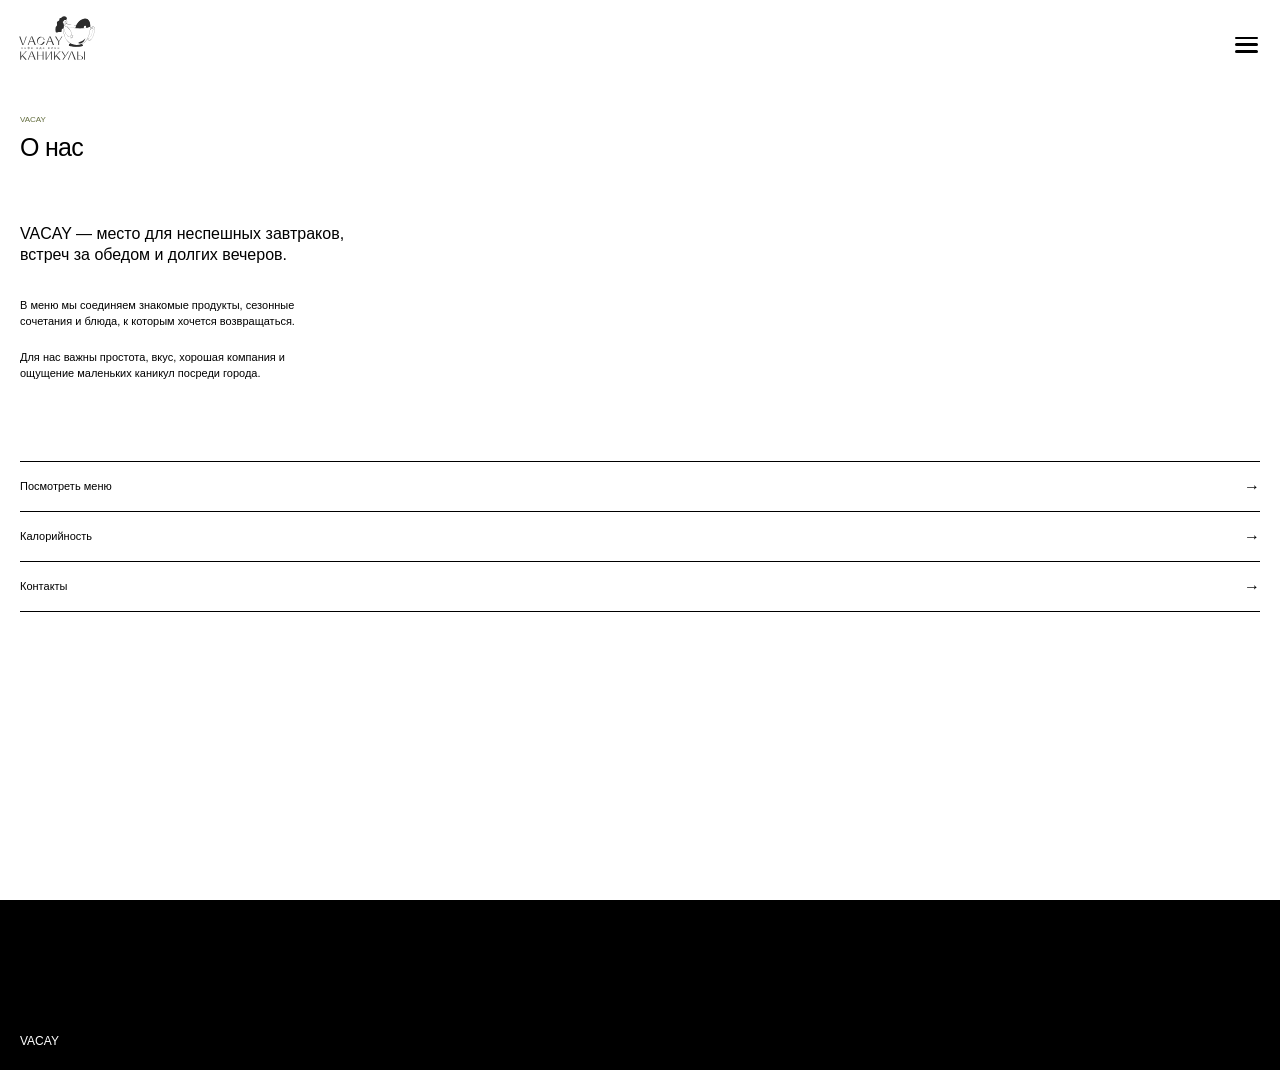
==== pages/about.html @ 0006154f "burger" ====
<!doctype html>
<html lang="ru">

<head>

  <meta charset="UTF-8">

  <meta
    name="viewport"
    content="width=device-width, initial-scale=1.0, viewport-fit=cover"
  >

  <title>VACAY — О нас</title>


  <link
    rel="preconnect"
    href="https://fonts.googleapis.com"
  >

  <link
    rel="preconnect"
    href="https://fonts.gstatic.com"
    crossorigin
  >

  <link rel="stylesheet" href="../assets/css/styles.css">

</head>


<body>


  <div class="site-shell info-page">


    <!-- HEADER -->

    <header class="header">

      <a
        class="logo"
        href="index.html"
        aria-label="VACAY"
      >

        <img
          class="logo-photo"
          src="../assets/logo/dark grey.svg"
          alt="VACAY"
        >

      </a>


      <button
        class="burger"
        type="button"
        aria-label="Открыть меню"
        aria-expanded="false"
      >

        <span></span>
        <span></span>
        <span></span>

      </button>

    </header>



    <!-- CONTENT -->

    <main class="info-content">


      <div class="info-hero">

        <p class="info-eyebrow">
          VACAY
        </p>

        <h1 class="info-title">
          О нас
        </h1>

      </div>



      <section class="about-section">

        <p class="about-lead">
          VACAY — место для неспешных завтраков,
          встреч за обедом и долгих вечеров.
        </p>

        <p class="about-text">
          В меню мы соединяем знакомые продукты,
          сезонные сочетания и блюда, к которым
          хочется возвращаться.
        </p>

        <p class="about-text">
          Для нас важны простота, вкус,
          хорошая компания и ощущение маленьких
          каникул посреди города.
        </p>

      </section>



      <section class="info-link-section">

        <a
          class="info-large-link"
          href="index.html"
        >
          Посмотреть меню
          <span>→</span>
        </a>

        <a
          class="info-large-link"
          href="nutrition.html"
        >
          Калорийность
          <span>→</span>
        </a>

        <a
          class="info-large-link"
          href="contacts.html"
        >
          Контакты
          <span>→</span>
        </a>

      </section>


    </main>



    <footer class="info-footer">

      <p class="info-footer-logo">
        VACAY
      </p>

    </footer>


  </div>



  <div class="mobile-menu" aria-hidden="true">

  <button
    class="mobile-menu-close"
    type="button"
    aria-label="Закрыть меню"
  >
    ×
  </button>

  <a href="../index.html">
    Меню
  </a>

  <a href="./nutrition.html">
    Калорийность
  </a>

  <a href="./about.html">
    О нас
  </a>

  <a href="./contacts.html">
    Контакты
  </a>

</div>


<script src="../assets/js/script.js?v=1"></script>


</body>

</html>
---- assets/css/styles.css ----
*,
*::before,
*::after {
  box-sizing: border-box;
}

html {
  width: 100%;
  min-height: 100%;
  background: #fff;
}

body {
  width: 100%;
  min-width: 100%;
  min-height: 100vh;

  margin: 0;
  padding: 0;

  background: #fff;

  overflow-x: hidden;
}
:root {
  --page-width: 100%;
  --black: #000;
  --white: #fff;
  --green: #626c3d;
  --red: #990000;
}

* { box-sizing: border-box; }

html { background: #fff; }

body {
  margin: 0;
  background: #fff;
  color: var(--black);
  font-family: "Montserrat", Arial, sans-serif;
}

button, a { -webkit-tap-highlight-color: transparent; }
button { font: inherit; }

.site-shell {
  width: 100%;
  min-height: 100vh;
  margin: 0;
  padding-top: 111px;
  background: var(--white);
  overflow: hidden;
}

.header {
  position: fixed;
  top: 0;
  left: 0;
  right: 0;
  z-index: 1000;

  width: 100%;
  height: 75px;

  display: flex;
  align-items: center;
  justify-content: space-between;

  padding: 0 18px 0 20px;
  background: #fff;

  overflow: hidden;
}

.logo {
  display: flex;
  align-items: center;
  flex-shrink: 0;
}

.logo-photo {
  display: block;
  width: 120px;
  height: auto;
  margin-left: -23px;

  pointer-events: none;
}

.burger {
  flex-shrink: 0;
}

.burger {
  width: 30px;
  height: 20px;
  margin-top: 14px;
  padding: 2px 3px;
  border: 0;
  background: transparent;
  display: flex;
  flex-direction: column;
  justify-content: space-between;
  cursor: pointer;
}

.burger span {
  display: block;
  width: 23px;
  height: 2.5px;
  border-radius: 50px;
  background: #000;
}

.categories {
  position: fixed;
  top: 75px;
  left: 20px;
  right: 20px;
  z-index: 999;

  width: auto;
  height: 36px;
  margin: 0;

  background: #fff;
  display: flex;
  align-items: flex-start;
  gap: 29px;
  overflow-x: auto;
  overflow-y: hidden;
  scrollbar-width: none;
  white-space: nowrap;
  scroll-snap-type: x proximity;
}
.categories::-webkit-scrollbar { display: none; }

.category {
  flex: 0 0 auto;
  padding: 7px 0 8px;
  border: 0;
  background: none;
  color: #000;
  font-size: 12px;
  line-height: 16.2px;
  cursor: pointer;
  scroll-snap-align: start;
}
.category.is-active { 
  color: var(--green); 
  font-weight: bold;
}

.menu-time {
  width: calc(100% - 40px);
  margin: 7px 20px 0;

  font-family: "Montserrat", sans-serif;
  font-size: 8px;
  line-height: 10px;
  font-weight: 400;

  color: #000;
  background: #fff;
}


.menu-content {
  width: 100%;
  padding: 7px 20px 50px 20px;
  background: #fff;
}

.dishes-list {
  gap: 30px;
display: flex;
flex-direction: column;
}
.dish-card {
  display: grid;
  grid-template-columns: 190px 1fr;
  gap: 23px;

  width: 100%;
  min-height: 147px;
}

.dish-photo-wrap {
  position: relative;

  width: 190px;
  height: 147px;

  overflow: hidden;
}

.dish-photo-wrap .dish-photo {
  position: absolute;

  width: 140%;
  height: 143%;

  max-width: none;

  left: -20%;
  top: -21.5%;

  object-fit: fill;
}

.dish-card:first-child .dish-photo-wrap .dish-photo {
  position: absolute;

  width: 140%;
  height: 143%;

  max-width: none;

  left: -20%;
  top: -21.5%;

  object-fit: fill;
}

.dish-info {
  position: relative;
  display: flex;
  flex-direction: column;

  min-width: 0;
  min-height: 149px;
  margin-top: -2px;
  padding-bottom: 7px;
}


.dish-title {
  margin: 0;
font-family: "Montserrat", sans-serif;
font-size: 9px;
line-height: 9.4px;
font-weight: 400;
letter-spacing: -2%;
}


.dish-description {
  margin: 3px 0 0;
font-family: "Montserrat", sans-serif;
font-size: 7px;
line-height: 10px;
font-weight: 400;
}

.dish-price {
  margin: 8px 0 0;

  font-family: "Montserrat", sans-serif;
  font-size: 9.674px;
  line-height: 10px;
  font-weight: 500;
  letter-spacing: -0.1935px;
  color: #000;
}

.dish-weight {
  position: absolute;
  left: 0;
  bottom: -1px;
  margin: 0;

  font-family: "Montserrat", sans-serif;
  font-size: 6.286px;
  line-height: 6.979px;
  font-weight: 400;
  color: #000;
  white-space: nowrap;
}

.dish-note {
  margin: 6px 0 0;

  font-family: "Montserrat", sans-serif;
  font-size: 8px;
  line-height: 10px;
  font-weight: 400;

  color: #000;
}

.nutrition {
  display: grid;
grid-template-columns: repeat(4, 1fr);
width: 126px;
margin-left: -9px;
margin-top: auto;
margin-bottom: 7px;
}


.nutrition-item {
  display: flex;
  flex-direction: column;
  align-items: center;

  gap: 3px;
}


.nutrition-label,
.nutrition-value {
  font-family: "Montserrat", sans-serif;
  font-size: 6.29px;
  line-height: 7px;
  font-weight: 400;
}

/*.footer {
  min-height: 549px;
  background: #000;
  color: #fff;
  display: flex;
  align-items: flex-start;
  justify-content: center;
}*/

.footer-inner {
  width: 249px;
  padding-top: 307px;
  text-align: center;
}

.footer-title {
  margin: 0;
  font-family: "Unbounded", sans-serif;
  font-size: 12px;
  line-height: 18px;
  font-weight: 400;
}

.socials {
  margin-top: 19px;
  display: flex;
  justify-content: space-between;
  align-items: center;
}

.socials a {
  width: 35px;
  height: 35px;
  border: 1px solid rgba(255,255,255,.8);
  border-radius: 50%;
  display: grid;
  place-items: center;
  color: #fff;
  text-decoration: none;
  font-family: "Unbounded", sans-serif;
  font-size: 7px;
}

.contact-button {
  width: 163px;
  height: 41px;
  margin: 46px auto 0;
  border-radius: 100px;
  display: grid;
  place-items: center;
  background: var(--red);
  color: #fff;
  text-decoration: none;
  font-family: "Unbounded", sans-serif;
  font-size: 12px;
  line-height: 18px;
  font-weight: 700;
}

.mobile-menu {
  position: fixed;
  inset: 0;
  z-index: 4000;
  padding: 100px 30px 30px;
  background: #000;
  color: #fff;
  transform: translateX(100%);
  transition: transform .25s ease;
  display: flex;
  flex-direction: column;
  gap: 24px;
}

.mobile-menu.is-open { transform: translateX(0); }
.mobile-menu a {
  color: #fff;
  text-decoration: none;
  font-size: 15px;
  line-height: 0px;
}

.dish-photo {
  cursor: zoom-in;
}

.image-modal {
  position: fixed;
  inset: 0;
  z-index: 5000;

  display: flex;
  align-items: center;
  justify-content: center;

  padding: 30px 20px;

  background: rgba(0, 0, 0, 0.5);

  opacity: 0;
  visibility: hidden;
  pointer-events: none;

  transition:
    opacity 0.2s ease,
    visibility 0.2s ease;
}

.image-modal.is-open {
  opacity: 1;
  visibility: visible;
  pointer-events: auto;
}

.image-modal-photo-wrap {
  position: relative;

  width: min(90vw, 500px);

  aspect-ratio: 190 / 147;

  overflow: hidden;
}

.image-modal-photo {
  position: absolute;
  max-width: none;

  object-fit: fill;
  width: 140%;
  height: 143%;

  left: -20%;
  top: -21.5%;
}

.image-modal.is-open .image-modal-photo {
  transform: scale(1);
}

.mobile-menu-close,
.image-modal-close {
  position: absolute;

  right: 22px;
  top: 20px;

  border: 0;
  padding: 0;

  background: none;

  color: #fff;

  font-size: 34px;
  line-height: 1;

  cursor: pointer;
}

.image-modal-close {
  z-index: 2;
  right: 12px;
  top: 160px;

}

.section-error { margin: 0; font-size: 12px; }

.allergy-note {
  margin: 30px 0 20px;

  font-family: "Montserrat", sans-serif;
  font-size: 10px;
  line-height: 12px;
  font-weight: 400;

  color: #000;
}

.mobile-menu a[aria-current="page"] {
  color: #777;
  opacity: 1;
  pointer-events: none;
}

/* ========================================
   ОБЩИЕ СТИЛИ СТРАНИЦ
   О НАС / КОНТАКТЫ
======================================== */


.info-page {
  width: 100%;
  min-height: 100vh;

  padding-top: 75px;

  background: #fff;
}


/*
  Не даём SVG логотипа
  перекрывать элементы ниже header
*/

.info-page .header {
  overflow: hidden;
}


.info-page .logo-photo {
  pointer-events: none;
}



/* ========================================
   CONTENT
======================================== */

.info-content {
  width: 100%;

  min-height: calc(100vh - 75px);

  padding:
    40px
    20px
    80px;

  background: #fff;
}



/* ========================================
   HERO
======================================== */

.info-hero {
  margin-bottom: 60px;
}


.info-eyebrow {
  margin:
    0
    0
    7px;

  font-family:
    "Montserrat",
    sans-serif;

  font-size: 8px;

  line-height: 10px;

  font-weight: 400;

  color: #626c3d;

  text-transform: uppercase;
}


.info-title {
  margin: 0;

  font-family:
    "Unbounded",
    sans-serif;

  font-size: 25px;

  line-height: 31px;

  font-weight: 400;

  letter-spacing: -0.7px;

  color: #000;
}



/* ========================================
   ABOUT
======================================== */

.about-section {
  max-width: 335px;

  margin-bottom: 80px;
}


.about-lead {
  margin:
    0
    0
    32px;

  font-family:
    "Montserrat",
    sans-serif;

  font-size: 16px;

  line-height: 21px;

  font-weight: 400;

  color: #000;
}


.about-text {
  margin:
    0
    0
    20px;

  max-width: 300px;

  font-family:
    "Montserrat",
    sans-serif;

  font-size: 11px;

  line-height: 16px;

  font-weight: 400;

  color: #000;
}



/* ========================================
   ССЫЛКИ
======================================== */

.info-link-section {
  width: 100%;

  border-top:
    1px
    solid
    #000;
}


.info-large-link {
  width: 100%;

  min-height: 50px;

  display: flex;

  align-items: center;

  justify-content: space-between;

  border-bottom:
    1px
    solid
    #000;

  color: #000;

  text-decoration: none;

  font-family:
    "Montserrat",
    sans-serif;

  font-size: 11px;

  line-height: 15px;

  font-weight: 400;
}


.info-large-link span {
  font-size: 16px;

  line-height: 1;
}



/* ========================================
   CONTACTS
======================================== */

.contacts-list {
  width: 100%;

  margin-bottom: 80px;

  border-top:
    1px
    solid
    #000;
}


.contact-item {
  display: grid;

  grid-template-columns:
    36%
    64%;

  width: 100%;

  padding:
    17px
    0;

  border-bottom:
    1px
    solid
    #000;
}


.contact-label {
  margin: 0;

  padding-right: 10px;

  font-family:
    "Montserrat",
    sans-serif;

  font-size: 8px;

  line-height: 12px;

  font-weight: 400;

  color: #777;
}


.contact-value {
  margin: 0;

  font-family:
    "Montserrat",
    sans-serif;

  font-size: 11px;

  line-height: 15px;

  font-weight: 400;

  color: #000;
}


.contact-link {
  text-decoration: none;
}


.social-links {
  display: flex;

  flex-direction: column;

  align-items: flex-start;

  gap: 7px;
}


.social-links a {
  color: #000;

  text-decoration: none;

  font-family:
    "Montserrat",
    sans-serif;

  font-size: 11px;

  line-height: 15px;

  font-weight: 400;
}



/* ========================================
   FOOTER
======================================== */

.info-footer {
  width: 100%;

  min-height: 170px;

  display: flex;

  align-items: flex-end;

  padding:
    20px;

  background: #000;
}


.info-footer-logo {
  margin: 0;

  font-family:
    "Unbounded",
    sans-serif;

  font-size: 12px;

  line-height: 18px;

  font-weight: 400;

  color: #fff;
}



/* ========================================
   MOBILE
======================================== */

@media (max-width: 359px) {

  .info-content {
    padding-left: 15px;
    padding-right: 15px;
  }


  .info-title {
    font-size: 22px;

    line-height: 28px;
  }

}

/* Страница КБЖУ — отдельные стили поверх основного styles.css */

.nutrition-page {
  padding-top: 75px;
}

.nutrition-page .header {
  overflow: hidden;
}

.nutrition-page .logo-photo {
  pointer-events: none;
}

.nutrition-content {
  width: 100%;
  padding: 34px 20px 60px;
  background: #fff;
}

.nutrition-page__title {
  margin: 0 0 14px;
  font-family: "Montserrat", sans-serif;
  font-size: 11px;
  line-height: 14px;
  font-weight: 600;
  color: #000;
}

.nutrition-table {
  width: 100%;
  color: #000;
}

.nutrition-table__header,
.nutrition-table__row {
  display: grid;
  grid-template-columns: 43.3% repeat(5, 11.34%);
  width: 100%;
}

.nutrition-table__header {
  min-height: 12px;
  align-items: center;
  background: rgb(148 158 107 / 55%);
  border-bottom: 1px solid #000;
  font-family: "Montserrat", sans-serif;
  font-size: 6.3px;
  line-height: 7px;
  font-weight: 400;
  text-align: center;
}

.nutrition-table__header > div,
.nutrition-table__row > div {
  min-width: 0;
  height: 100%;
  padding: 3px 2px;
  border-right: 1px solid rgba(0, 0, 0, 0.32);
}

.nutrition-table__header > div:last-child,
.nutrition-table__row > div:last-child {
  border-right: 0;
}

.nutrition-section {
  margin: 0;
}

.nutrition-section__title {
  margin: 0;
  padding: 7px 0 4px;
  border-bottom: 1px solid #000;
  font-family: "Montserrat", sans-serif;
  font-size: 6.3px;
  line-height: 7px;
  font-weight: 700;
  color: #000;
}

.nutrition-section__title:empty {
  display: none;
}

.nutrition-table__body {
  width: 100%;
}

.nutrition-table__row {
  min-height: 14px;
  align-items: stretch;
  border-bottom: 1px solid rgba(0, 0, 0, 0.45);
  font-family: "Montserrat", sans-serif;
  font-size: 6.3px;
  line-height: 7.2px;
  font-weight: 400;
  text-align: center;
}

.nutrition-table__row > div {
  display: flex;
  align-items: center;
  justify-content: center;
}

.nutrition-table__row .nutrition-table__name {
  justify-content: flex-start;
  text-align: left;
  overflow-wrap: anywhere;
}


@media (max-width: 359px) {
  .nutrition-content {
    padding-left: 15px;
    padding-right: 15px;
  }

  .nutrition-table__header,
  .nutrition-table__row {
    grid-template-columns: 41% repeat(5, 11.8%);
  }

  .nutrition-table__row,
  .nutrition-table__header,
  .nutrition-section__title {
    font-size: 6px;
  }
}
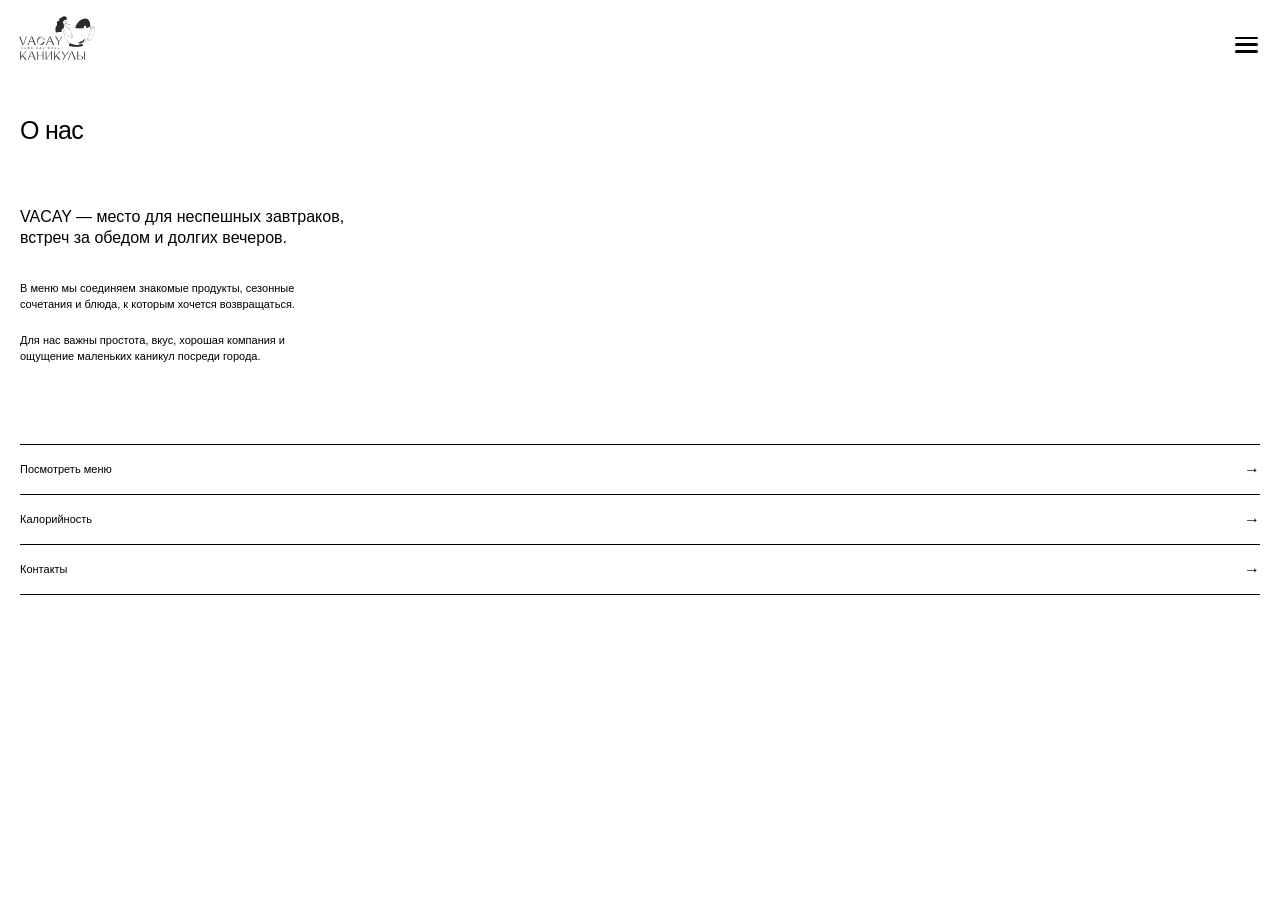
==== commit 083dd07f: "contacts" ====
--- a/pages/about.html
+++ b/pages/about.html
@@ -41,7 +41,7 @@
 
       <a
         class="logo"
-        href="index.html"
+        href="../index.html"
         aria-label="VACAY"
       >
 
@@ -78,10 +78,6 @@
 
       <div class="info-hero">
 
-        <p class="info-eyebrow">
-          VACAY
-        </p>
-
         <h1 class="info-title">
           О нас
         </h1>
@@ -117,7 +113,7 @@
 
         <a
           class="info-large-link"
-          href="index.html"
+          href="../index.html"
         >
           Посмотреть меню
           <span>→</span>
@@ -143,16 +139,6 @@
 
 
     </main>
-
-
-
-    <footer class="info-footer">
-
-      <p class="info-footer-logo">
-        VACAY
-      </p>
-
-    </footer>
 
 
   </div>
--- a/assets/css/styles.css
+++ b/assets/css/styles.css
@@ -1,3 +1,10 @@
+:root {
+  --black: #000;
+  --white: #fff;
+  --green: #626c3d;
+  --red: #990000;
+}
+
 *,
 *::before,
 *::after {
@@ -7,7 +14,7 @@
 html {
   width: 100%;
   min-height: 100%;
-  background: #fff;
+  background: var(--white);
 }
 
 body {
@@ -18,46 +25,42 @@
   margin: 0;
   padding: 0;
 
-  background: #fff;
+  background: var(--white);
+  color: var(--black);
+
+  font-family: "Montserrat", Arial, sans-serif;
 
   overflow-x: hidden;
 }
-:root {
-  --page-width: 100%;
-  --black: #000;
-  --white: #fff;
-  --green: #626c3d;
-  --red: #990000;
-}
-
-* { box-sizing: border-box; }
-
-html { background: #fff; }
-
-body {
-  margin: 0;
-  background: #fff;
-  color: var(--black);
-  font-family: "Montserrat", Arial, sans-serif;
-}
-
-button, a { -webkit-tap-highlight-color: transparent; }
-button { font: inherit; }
+
+button,
+a {
+  -webkit-tap-highlight-color: transparent;
+}
+
+button {
+  font: inherit;
+}
 
 .site-shell {
   width: 100%;
   min-height: 100vh;
+
   margin: 0;
   padding-top: 111px;
+
   background: var(--white);
+
   overflow: hidden;
 }
 
 .header {
   position: fixed;
+
   top: 0;
   left: 0;
   right: 0;
+
   z-index: 1000;
 
   width: 100%;
@@ -68,7 +71,8 @@
   justify-content: space-between;
 
   padding: 0 18px 0 20px;
-  background: #fff;
+
+  background: var(--white);
 
   overflow: hidden;
 }
@@ -76,84 +80,114 @@
 .logo {
   display: flex;
   align-items: center;
+
   flex-shrink: 0;
 }
 
 .logo-photo {
   display: block;
+
   width: 120px;
   height: auto;
+
   margin-left: -23px;
 
   pointer-events: none;
-}
-
-.burger {
-  flex-shrink: 0;
 }
 
 .burger {
   width: 30px;
   height: 20px;
+
   margin-top: 14px;
   padding: 2px 3px;
+
   border: 0;
+
   background: transparent;
+
   display: flex;
   flex-direction: column;
   justify-content: space-between;
+
+  flex-shrink: 0;
+
   cursor: pointer;
 }
 
 .burger span {
   display: block;
+
   width: 23px;
   height: 2.5px;
+
   border-radius: 50px;
-  background: #000;
+
+  background: var(--black);
 }
 
 .categories {
   position: fixed;
+
   top: 75px;
   left: 20px;
   right: 20px;
+
   z-index: 999;
 
   width: auto;
   height: 36px;
-  margin: 0;
-
-  background: #fff;
+
+  margin: 0;
+
   display: flex;
   align-items: flex-start;
+
   gap: 29px;
+
+  background: var(--white);
+
   overflow-x: auto;
   overflow-y: hidden;
+
+  white-space: nowrap;
+
   scrollbar-width: none;
-  white-space: nowrap;
+
   scroll-snap-type: x proximity;
 }
-.categories::-webkit-scrollbar { display: none; }
+
+.categories::-webkit-scrollbar {
+  display: none;
+}
 
 .category {
   flex: 0 0 auto;
+
   padding: 7px 0 8px;
+
   border: 0;
+
   background: none;
-  color: #000;
+
+  color: var(--black);
+
   font-size: 12px;
   line-height: 16.2px;
+
   cursor: pointer;
+
   scroll-snap-align: start;
 }
-.category.is-active { 
-  color: var(--green); 
-  font-weight: bold;
+
+.category.is-active {
+  color: var(--green);
+  font-weight: 700;
 }
 
 .menu-time {
   width: calc(100% - 40px);
+
   margin: 7px 20px 0;
 
   font-family: "Montserrat", sans-serif;
@@ -161,29 +195,34 @@
   line-height: 10px;
   font-weight: 400;
 
-  color: #000;
-  background: #fff;
-}
-
+  color: var(--black);
+  background: var(--white);
+}
 
 .menu-content {
   width: 100%;
-  padding: 7px 20px 50px 20px;
-  background: #fff;
+
+  padding: 7px 20px 50px;
+
+  background: var(--white);
 }
 
 .dishes-list {
+  display: flex;
+  flex-direction: column;
+
   gap: 30px;
-display: flex;
-flex-direction: column;
-}
+}
+
 .dish-card {
+  width: 100%;
+  min-height: 147px;
+
   display: grid;
+
   grid-template-columns: 190px 1fr;
+
   gap: 23px;
-
-  width: 100%;
-  min-height: 147px;
 }
 
 .dish-photo-wrap {
@@ -207,50 +246,41 @@
   top: -21.5%;
 
   object-fit: fill;
-}
-
-.dish-card:first-child .dish-photo-wrap .dish-photo {
-  position: absolute;
-
-  width: 140%;
-  height: 143%;
-
-  max-width: none;
-
-  left: -20%;
-  top: -21.5%;
-
-  object-fit: fill;
+
+  cursor: zoom-in;
 }
 
 .dish-info {
   position: relative;
+
   display: flex;
   flex-direction: column;
 
   min-width: 0;
   min-height: 149px;
+
   margin-top: -2px;
   padding-bottom: 7px;
 }
 
-
 .dish-title {
   margin: 0;
-font-family: "Montserrat", sans-serif;
-font-size: 9px;
-line-height: 9.4px;
-font-weight: 400;
-letter-spacing: -2%;
-}
-
+
+  font-family: "Montserrat", sans-serif;
+  font-size: 9px;
+  line-height: 9.4px;
+  font-weight: 400;
+
+  letter-spacing: -0.18px;
+}
 
 .dish-description {
   margin: 3px 0 0;
-font-family: "Montserrat", sans-serif;
-font-size: 7px;
-line-height: 10px;
-font-weight: 400;
+
+  font-family: "Montserrat", sans-serif;
+  font-size: 7px;
+  line-height: 10px;
+  font-weight: 400;
 }
 
 .dish-price {
@@ -260,21 +290,27 @@
   font-size: 9.674px;
   line-height: 10px;
   font-weight: 500;
+
   letter-spacing: -0.1935px;
-  color: #000;
+
+  color: var(--black);
 }
 
 .dish-weight {
   position: absolute;
+
   left: 0;
   bottom: -1px;
+
   margin: 0;
 
   font-family: "Montserrat", sans-serif;
   font-size: 6.286px;
   line-height: 6.979px;
   font-weight: 400;
-  color: #000;
+
+  color: var(--black);
+
   white-space: nowrap;
 }
 
@@ -286,18 +322,20 @@
   line-height: 10px;
   font-weight: 400;
 
-  color: #000;
+  color: var(--black);
 }
 
 .nutrition {
+  width: 126px;
+
   display: grid;
-grid-template-columns: repeat(4, 1fr);
-width: 126px;
-margin-left: -9px;
-margin-top: auto;
-margin-bottom: 7px;
-}
-
+  grid-template-columns: repeat(4, 1fr);
+
+  margin-top: auto;
+  margin-right: 0;
+  margin-bottom: 7px;
+  margin-left: -9px;
+}
 
 .nutrition-item {
   display: flex;
@@ -307,7 +345,6 @@
   gap: 3px;
 }
 
-
 .nutrition-label,
 .nutrition-value {
   font-family: "Montserrat", sans-serif;
@@ -316,679 +353,566 @@
   font-weight: 400;
 }
 
-/*.footer {
-  min-height: 549px;
-  background: #000;
-  color: #fff;
-  display: flex;
-  align-items: flex-start;
-  justify-content: center;
-}*/
+.allergy-note {
+  margin: 30px 0 20px;
+
+  font-family: "Montserrat", sans-serif;
+  font-size: 10px;
+  line-height: 12px;
+  font-weight: 400;
+
+  color: var(--black);
+}
+
+.section-error {
+  margin: 0;
+
+  font-size: 12px;
+}
 
 .footer-inner {
   width: 249px;
+
   padding-top: 307px;
+
   text-align: center;
 }
 
 .footer-title {
   margin: 0;
+
+  font-family: "Montserrat", sans-serif;
+  font-size: 12px;
+  line-height: 18px;
+  font-weight: 400;
+}
+
+.socials {
+  margin-top: 19px;
+
+  display: flex;
+  justify-content: space-between;
+  align-items: center;
+}
+
+.socials a {
+  width: 35px;
+  height: 35px;
+
+  border: 1px solid rgba(255, 255, 255, 0.8);
+  border-radius: 50%;
+
+  display: grid;
+  place-items: center;
+
+  color: var(--white);
+
+  text-decoration: none;
+
+  font-family: "Montserrat", sans-serif;
+  font-size: 7px;
+}
+
+.contact-button {
+  width: 163px;
+  height: 41px;
+
+  margin: 46px auto 0;
+
+  border-radius: 100px;
+
+  display: grid;
+  place-items: center;
+
+  background: var(--red);
+  color: var(--white);
+
+  text-decoration: none;
+
+  font-family: "Montserrat", sans-serif;
+  font-size: 12px;
+  line-height: 18px;
+  font-weight: 700;
+}
+
+.mobile-menu {
+  position: fixed;
+
+  inset: 0;
+
+  z-index: 4000;
+
+  padding: 100px 30px 30px;
+
+  display: flex;
+  flex-direction: column;
+
+  gap: 24px;
+
+  background: var(--black);
+  color: var(--white);
+
+  transform: translateX(100%);
+
+  transition: transform 0.25s ease;
+}
+
+.mobile-menu.is-open {
+  transform: translateX(0);
+}
+
+.mobile-menu a {
+  color: var(--white);
+
+  text-decoration: none;
+
+  font-size: 15px;
+  line-height: 1;
+}
+
+.mobile-menu a[aria-current="page"] {
+  color: #777;
+
+  opacity: 1;
+
+  pointer-events: none;
+}
+
+.mobile-menu-close,
+.image-modal-close {
+  position: absolute;
+
+  right: 22px;
+  top: 20px;
+
+  padding: 0;
+
+  border: 0;
+
+  background: none;
+
+  color: var(--white);
+
+  font-size: 34px;
+  line-height: 1;
+
+  cursor: pointer;
+}
+
+.image-modal {
+  position: fixed;
+
+  inset: 0;
+
+  z-index: 5000;
+
+  display: flex;
+  align-items: center;
+  justify-content: center;
+
+  padding: 30px 20px;
+
+  background: rgba(0, 0, 0, 0.5);
+
+  opacity: 0;
+  visibility: hidden;
+
+  pointer-events: none;
+
+  transition:
+    opacity 0.2s ease,
+    visibility 0.2s ease;
+}
+
+.image-modal.is-open {
+  opacity: 1;
+  visibility: visible;
+
+  pointer-events: auto;
+}
+
+.image-modal-photo-wrap {
+  position: relative;
+
+  width: min(90vw, 500px);
+
+  aspect-ratio: 190 / 147;
+
+  overflow: hidden;
+}
+
+.image-modal-photo {
+  position: absolute;
+
+  width: 140%;
+  height: 143%;
+
+  max-width: none;
+
+  left: -20%;
+  top: -21.5%;
+
+  object-fit: fill;
+}
+
+.image-modal-close {
+  z-index: 2;
+
+  right: 12px;
+  top: 160px;
+}
+
+.info-page {
+  width: 100%;
+  min-height: 100vh;
+
+  padding-top: 75px;
+
+  background: var(--white);
+}
+
+.info-page .header {
+  overflow: hidden;
+}
+
+.info-page .logo-photo {
+  pointer-events: none;
+}
+
+.info-content {
+  width: 100%;
+
+  min-height: calc(100vh - 75px);
+
+  padding: 40px 20px 80px;
+
+  background: var(--white);
+}
+
+.info-hero {
+  margin-bottom: 60px;
+}
+
+.info-eyebrow {
+  margin: 0 0 7px;
+
+  font-family: "Montserrat", sans-serif;
+  font-size: 8px;
+  line-height: 10px;
+  font-weight: 400;
+
+  color: var(--green);
+
+  text-transform: uppercase;
+}
+
+.info-title {
+  margin: 0;
+
+  font-family: "Montserrat", sans-serif;
+  font-size: 25px;
+  line-height: 31px;
+  font-weight: 400;
+
+  letter-spacing: -0.7px;
+
+  color: var(--black);
+}
+
+.about-section {
+  max-width: 335px;
+
+  margin-bottom: 80px;
+}
+
+.about-lead {
+  margin: 0 0 32px;
+
+  font-family: "Montserrat", sans-serif;
+  font-size: 16px;
+  line-height: 21px;
+  font-weight: 400;
+
+  color: var(--black);
+}
+
+.about-text {
+  max-width: 300px;
+
+  margin: 0 0 20px;
+
+  font-family: "Montserrat", sans-serif;
+  font-size: 11px;
+  line-height: 16px;
+  font-weight: 400;
+
+  color: var(--black);
+}
+
+.info-link-section {
+  width: 100%;
+
+  border-top: 1px solid var(--black);
+}
+
+.info-large-link {
+  width: 100%;
+  min-height: 50px;
+
+  display: flex;
+  align-items: center;
+  justify-content: space-between;
+
+  border-bottom: 1px solid var(--black);
+
+  color: var(--black);
+
+  text-decoration: none;
+
+  font-family: "Montserrat", sans-serif;
+  font-size: 11px;
+  line-height: 15px;
+  font-weight: 400;
+}
+
+.info-large-link span {
+  font-size: 16px;
+  line-height: 1;
+}
+
+.contacts-list {
+  width: 100%;
+
+  margin-bottom: 80px;
+}
+
+.contact-item {
+  width: 100%;
+
+  display: grid;
+
+  grid-template-columns: 36% 64%;
+
+  padding: 17px 0;
+}
+
+.contact-label {
+  margin: 0;
+
+  padding-right: 10px;
+
+  font-family: "Montserrat", sans-serif;
+  font-size: 8px;
+  line-height: 12px;
+  font-weight: 400;
+
+  color: #777;
+}
+
+.contact-value {
+  margin: 0;
+
+  font-family: "Montserrat", sans-serif;
+  font-size: 11px;
+  line-height: 15px;
+  font-weight: 400;
+
+  color: var(--black);
+}
+
+.contact-link {
+  text-decoration: none;
+}
+
+.social-links {
+  display: flex;
+  flex-direction: column;
+  align-items: flex-start;
+
+  gap: 7px;
+}
+
+.social-links a {
+  color: var(--black);
+
+  text-decoration: none;
+
+  font-family: "Montserrat", sans-serif;
+  font-size: 11px;
+  line-height: 15px;
+  font-weight: 400;
+}
+
+.info-footer {
+  width: 100%;
+  min-height: 170px;
+
+  display: flex;
+  align-items: flex-end;
+
+  padding: 20px;
+
+  background: var(--black);
+}
+
+.info-footer-logo {
+  margin: 0;
+
   font-family: "Unbounded", sans-serif;
   font-size: 12px;
   line-height: 18px;
   font-weight: 400;
-}
-
-.socials {
-  margin-top: 19px;
-  display: flex;
-  justify-content: space-between;
+
+  color: var(--white);
+}
+
+.nutrition-page {
+  padding-top: 75px;
+}
+
+.nutrition-page .header {
+  overflow: hidden;
+}
+
+.nutrition-page .logo-photo {
+  pointer-events: none;
+}
+
+.nutrition-content {
+  width: 100%;
+
+  padding: 34px 20px 60px;
+
+  background: var(--white);
+}
+
+.nutrition-page__title {
+  margin: 0 0 14px;
+
+  font-family: "Montserrat", sans-serif;
+  font-size: 11px;
+  line-height: 14px;
+  font-weight: 600;
+
+  color: var(--black);
+}
+
+.nutrition-table {
+  width: 100%;
+
+  color: var(--black);
+}
+
+.nutrition-table__header,
+.nutrition-table__row {
+  width: 100%;
+
+  display: grid;
+
+  grid-template-columns:
+    43.3%
+    repeat(5, 11.34%);
+}
+
+.nutrition-table__header {
+  min-height: 12px;
+
   align-items: center;
-}
-
-.socials a {
-  width: 35px;
-  height: 35px;
-  border: 1px solid rgba(255,255,255,.8);
-  border-radius: 50%;
-  display: grid;
-  place-items: center;
-  color: #fff;
-  text-decoration: none;
-  font-family: "Unbounded", sans-serif;
-  font-size: 7px;
-}
-
-.contact-button {
-  width: 163px;
-  height: 41px;
-  margin: 46px auto 0;
-  border-radius: 100px;
-  display: grid;
-  place-items: center;
-  background: var(--red);
-  color: #fff;
-  text-decoration: none;
-  font-family: "Unbounded", sans-serif;
-  font-size: 12px;
-  line-height: 18px;
+
+  background: rgb(148 158 107 / 55%);
+
+  border-bottom: 1px solid var(--black);
+
+  font-family: "Montserrat", sans-serif;
+  font-size: 6.3px;
+  line-height: 7px;
+  font-weight: 400;
+
+  text-align: center;
+}
+
+.nutrition-table__header > div,
+.nutrition-table__row > div {
+  min-width: 0;
+  height: 100%;
+
+  padding: 3px 2px;
+
+  border-right: 1px solid rgba(0, 0, 0, 0.32);
+}
+
+.nutrition-table__header > div:last-child,
+.nutrition-table__row > div:last-child {
+  border-right: 0;
+}
+
+.nutrition-section {
+  margin: 0;
+}
+
+.nutrition-section__title {
+  margin: 0;
+
+  padding: 7px 0 4px;
+
+  border-bottom: 1px solid var(--black);
+
+  font-family: "Montserrat", sans-serif;
+  font-size: 6.3px;
+  line-height: 7px;
   font-weight: 700;
-}
-
-.mobile-menu {
-  position: fixed;
-  inset: 0;
-  z-index: 4000;
-  padding: 100px 30px 30px;
-  background: #000;
-  color: #fff;
-  transform: translateX(100%);
-  transition: transform .25s ease;
-  display: flex;
-  flex-direction: column;
-  gap: 24px;
-}
-
-.mobile-menu.is-open { transform: translateX(0); }
-.mobile-menu a {
-  color: #fff;
-  text-decoration: none;
-  font-size: 15px;
-  line-height: 0px;
-}
-
-.dish-photo {
-  cursor: zoom-in;
-}
-
-.image-modal {
-  position: fixed;
-  inset: 0;
-  z-index: 5000;
-
+
+  color: var(--black);
+}
+
+.nutrition-section__title:empty {
+  display: none;
+}
+
+.nutrition-table__body {
+  width: 100%;
+}
+
+.nutrition-table__row {
+  min-height: 14px;
+
+  align-items: stretch;
+
+  border-bottom: 1px solid rgba(0, 0, 0, 0.45);
+
+  font-family: "Montserrat", sans-serif;
+  font-size: 6.3px;
+  line-height: 7.2px;
+  font-weight: 400;
+
+  text-align: center;
+}
+
+.nutrition-table__row > div {
   display: flex;
   align-items: center;
   justify-content: center;
-
-  padding: 30px 20px;
-
-  background: rgba(0, 0, 0, 0.5);
-
-  opacity: 0;
-  visibility: hidden;
-  pointer-events: none;
-
-  transition:
-    opacity 0.2s ease,
-    visibility 0.2s ease;
-}
-
-.image-modal.is-open {
-  opacity: 1;
-  visibility: visible;
-  pointer-events: auto;
-}
-
-.image-modal-photo-wrap {
-  position: relative;
-
-  width: min(90vw, 500px);
-
-  aspect-ratio: 190 / 147;
-
-  overflow: hidden;
-}
-
-.image-modal-photo {
-  position: absolute;
-  max-width: none;
-
-  object-fit: fill;
-  width: 140%;
-  height: 143%;
-
-  left: -20%;
-  top: -21.5%;
-}
-
-.image-modal.is-open .image-modal-photo {
-  transform: scale(1);
-}
-
-.mobile-menu-close,
-.image-modal-close {
-  position: absolute;
-
-  right: 22px;
-  top: 20px;
-
-  border: 0;
-  padding: 0;
-
-  background: none;
-
-  color: #fff;
-
-  font-size: 34px;
-  line-height: 1;
-
-  cursor: pointer;
-}
-
-.image-modal-close {
-  z-index: 2;
-  right: 12px;
-  top: 160px;
-
-}
-
-.section-error { margin: 0; font-size: 12px; }
-
-.allergy-note {
-  margin: 30px 0 20px;
-
-  font-family: "Montserrat", sans-serif;
-  font-size: 10px;
-  line-height: 12px;
-  font-weight: 400;
-
-  color: #000;
-}
-
-.mobile-menu a[aria-current="page"] {
-  color: #777;
-  opacity: 1;
-  pointer-events: none;
-}
-
-/* ========================================
-   ОБЩИЕ СТИЛИ СТРАНИЦ
-   О НАС / КОНТАКТЫ
-======================================== */
-
-
-.info-page {
-  width: 100%;
-  min-height: 100vh;
-
-  padding-top: 75px;
-
-  background: #fff;
-}
-
-
-/*
-  Не даём SVG логотипа
-  перекрывать элементы ниже header
-*/
-
-.info-page .header {
-  overflow: hidden;
-}
-
-
-.info-page .logo-photo {
-  pointer-events: none;
-}
-
-
-
-/* ========================================
-   CONTENT
-======================================== */
-
-.info-content {
-  width: 100%;
-
-  min-height: calc(100vh - 75px);
-
-  padding:
-    40px
-    20px
-    80px;
-
-  background: #fff;
-}
-
-
-
-/* ========================================
-   HERO
-======================================== */
-
-.info-hero {
-  margin-bottom: 60px;
-}
-
-
-.info-eyebrow {
-  margin:
-    0
-    0
-    7px;
-
-  font-family:
-    "Montserrat",
-    sans-serif;
-
-  font-size: 8px;
-
-  line-height: 10px;
-
-  font-weight: 400;
-
-  color: #626c3d;
-
-  text-transform: uppercase;
-}
-
-
-.info-title {
-  margin: 0;
-
-  font-family:
-    "Unbounded",
-    sans-serif;
-
-  font-size: 25px;
-
-  line-height: 31px;
-
-  font-weight: 400;
-
-  letter-spacing: -0.7px;
-
-  color: #000;
-}
-
-
-
-/* ========================================
-   ABOUT
-======================================== */
-
-.about-section {
-  max-width: 335px;
-
-  margin-bottom: 80px;
-}
-
-
-.about-lead {
-  margin:
-    0
-    0
-    32px;
-
-  font-family:
-    "Montserrat",
-    sans-serif;
-
-  font-size: 16px;
-
-  line-height: 21px;
-
-  font-weight: 400;
-
-  color: #000;
-}
-
-
-.about-text {
-  margin:
-    0
-    0
-    20px;
-
-  max-width: 300px;
-
-  font-family:
-    "Montserrat",
-    sans-serif;
-
-  font-size: 11px;
-
-  line-height: 16px;
-
-  font-weight: 400;
-
-  color: #000;
-}
-
-
-
-/* ========================================
-   ССЫЛКИ
-======================================== */
-
-.info-link-section {
-  width: 100%;
-
-  border-top:
-    1px
-    solid
-    #000;
-}
-
-
-.info-large-link {
-  width: 100%;
-
-  min-height: 50px;
-
-  display: flex;
-
-  align-items: center;
-
-  justify-content: space-between;
-
-  border-bottom:
-    1px
-    solid
-    #000;
-
-  color: #000;
-
-  text-decoration: none;
-
-  font-family:
-    "Montserrat",
-    sans-serif;
-
-  font-size: 11px;
-
-  line-height: 15px;
-
-  font-weight: 400;
-}
-
-
-.info-large-link span {
-  font-size: 16px;
-
-  line-height: 1;
-}
-
-
-
-/* ========================================
-   CONTACTS
-======================================== */
-
-.contacts-list {
-  width: 100%;
-
-  margin-bottom: 80px;
-
-  border-top:
-    1px
-    solid
-    #000;
-}
-
-
-.contact-item {
-  display: grid;
-
-  grid-template-columns:
-    36%
-    64%;
-
-  width: 100%;
-
-  padding:
-    17px
-    0;
-
-  border-bottom:
-    1px
-    solid
-    #000;
-}
-
-
-.contact-label {
-  margin: 0;
-
-  padding-right: 10px;
-
-  font-family:
-    "Montserrat",
-    sans-serif;
-
-  font-size: 8px;
-
-  line-height: 12px;
-
-  font-weight: 400;
-
-  color: #777;
-}
-
-
-.contact-value {
-  margin: 0;
-
-  font-family:
-    "Montserrat",
-    sans-serif;
-
-  font-size: 11px;
-
-  line-height: 15px;
-
-  font-weight: 400;
-
-  color: #000;
-}
-
-
-.contact-link {
-  text-decoration: none;
-}
-
-
-.social-links {
-  display: flex;
-
-  flex-direction: column;
-
-  align-items: flex-start;
-
-  gap: 7px;
-}
-
-
-.social-links a {
-  color: #000;
-
-  text-decoration: none;
-
-  font-family:
-    "Montserrat",
-    sans-serif;
-
-  font-size: 11px;
-
-  line-height: 15px;
-
-  font-weight: 400;
-}
-
-
-
-/* ========================================
-   FOOTER
-======================================== */
-
-.info-footer {
-  width: 100%;
-
-  min-height: 170px;
-
-  display: flex;
-
-  align-items: flex-end;
-
-  padding:
-    20px;
-
-  background: #000;
-}
-
-
-.info-footer-logo {
-  margin: 0;
-
-  font-family:
-    "Unbounded",
-    sans-serif;
-
-  font-size: 12px;
-
-  line-height: 18px;
-
-  font-weight: 400;
-
-  color: #fff;
-}
-
-
-
-/* ========================================
-   MOBILE
-======================================== */
+}
+
+.nutrition-table__row .nutrition-table__name {
+  justify-content: flex-start;
+
+  text-align: left;
+
+  overflow-wrap: anywhere;
+}
 
 @media (max-width: 359px) {
-
   .info-content {
     padding-left: 15px;
     padding-right: 15px;
   }
 
-
   .info-title {
     font-size: 22px;
-
     line-height: 28px;
   }
 
-}
-
-/* Страница КБЖУ — отдельные стили поверх основного styles.css */
-
-.nutrition-page {
-  padding-top: 75px;
-}
-
-.nutrition-page .header {
-  overflow: hidden;
-}
-
-.nutrition-page .logo-photo {
-  pointer-events: none;
-}
-
-.nutrition-content {
-  width: 100%;
-  padding: 34px 20px 60px;
-  background: #fff;
-}
-
-.nutrition-page__title {
-  margin: 0 0 14px;
-  font-family: "Montserrat", sans-serif;
-  font-size: 11px;
-  line-height: 14px;
-  font-weight: 600;
-  color: #000;
-}
-
-.nutrition-table {
-  width: 100%;
-  color: #000;
-}
-
-.nutrition-table__header,
-.nutrition-table__row {
-  display: grid;
-  grid-template-columns: 43.3% repeat(5, 11.34%);
-  width: 100%;
-}
-
-.nutrition-table__header {
-  min-height: 12px;
-  align-items: center;
-  background: rgb(148 158 107 / 55%);
-  border-bottom: 1px solid #000;
-  font-family: "Montserrat", sans-serif;
-  font-size: 6.3px;
-  line-height: 7px;
-  font-weight: 400;
-  text-align: center;
-}
-
-.nutrition-table__header > div,
-.nutrition-table__row > div {
-  min-width: 0;
-  height: 100%;
-  padding: 3px 2px;
-  border-right: 1px solid rgba(0, 0, 0, 0.32);
-}
-
-.nutrition-table__header > div:last-child,
-.nutrition-table__row > div:last-child {
-  border-right: 0;
-}
-
-.nutrition-section {
-  margin: 0;
-}
-
-.nutrition-section__title {
-  margin: 0;
-  padding: 7px 0 4px;
-  border-bottom: 1px solid #000;
-  font-family: "Montserrat", sans-serif;
-  font-size: 6.3px;
-  line-height: 7px;
-  font-weight: 700;
-  color: #000;
-}
-
-.nutrition-section__title:empty {
-  display: none;
-}
-
-.nutrition-table__body {
-  width: 100%;
-}
-
-.nutrition-table__row {
-  min-height: 14px;
-  align-items: stretch;
-  border-bottom: 1px solid rgba(0, 0, 0, 0.45);
-  font-family: "Montserrat", sans-serif;
-  font-size: 6.3px;
-  line-height: 7.2px;
-  font-weight: 400;
-  text-align: center;
-}
-
-.nutrition-table__row > div {
-  display: flex;
-  align-items: center;
-  justify-content: center;
-}
-
-.nutrition-table__row .nutrition-table__name {
-  justify-content: flex-start;
-  text-align: left;
-  overflow-wrap: anywhere;
-}
-
-
-@media (max-width: 359px) {
   .nutrition-content {
     padding-left: 15px;
     padding-right: 15px;
@@ -996,7 +920,9 @@
 
   .nutrition-table__header,
   .nutrition-table__row {
-    grid-template-columns: 41% repeat(5, 11.8%);
+    grid-template-columns:
+      41%
+      repeat(5, 11.8%);
   }
 
   .nutrition-table__row,
@@ -1004,4 +930,4 @@
   .nutrition-section__title {
     font-size: 6px;
   }
-}
+}
